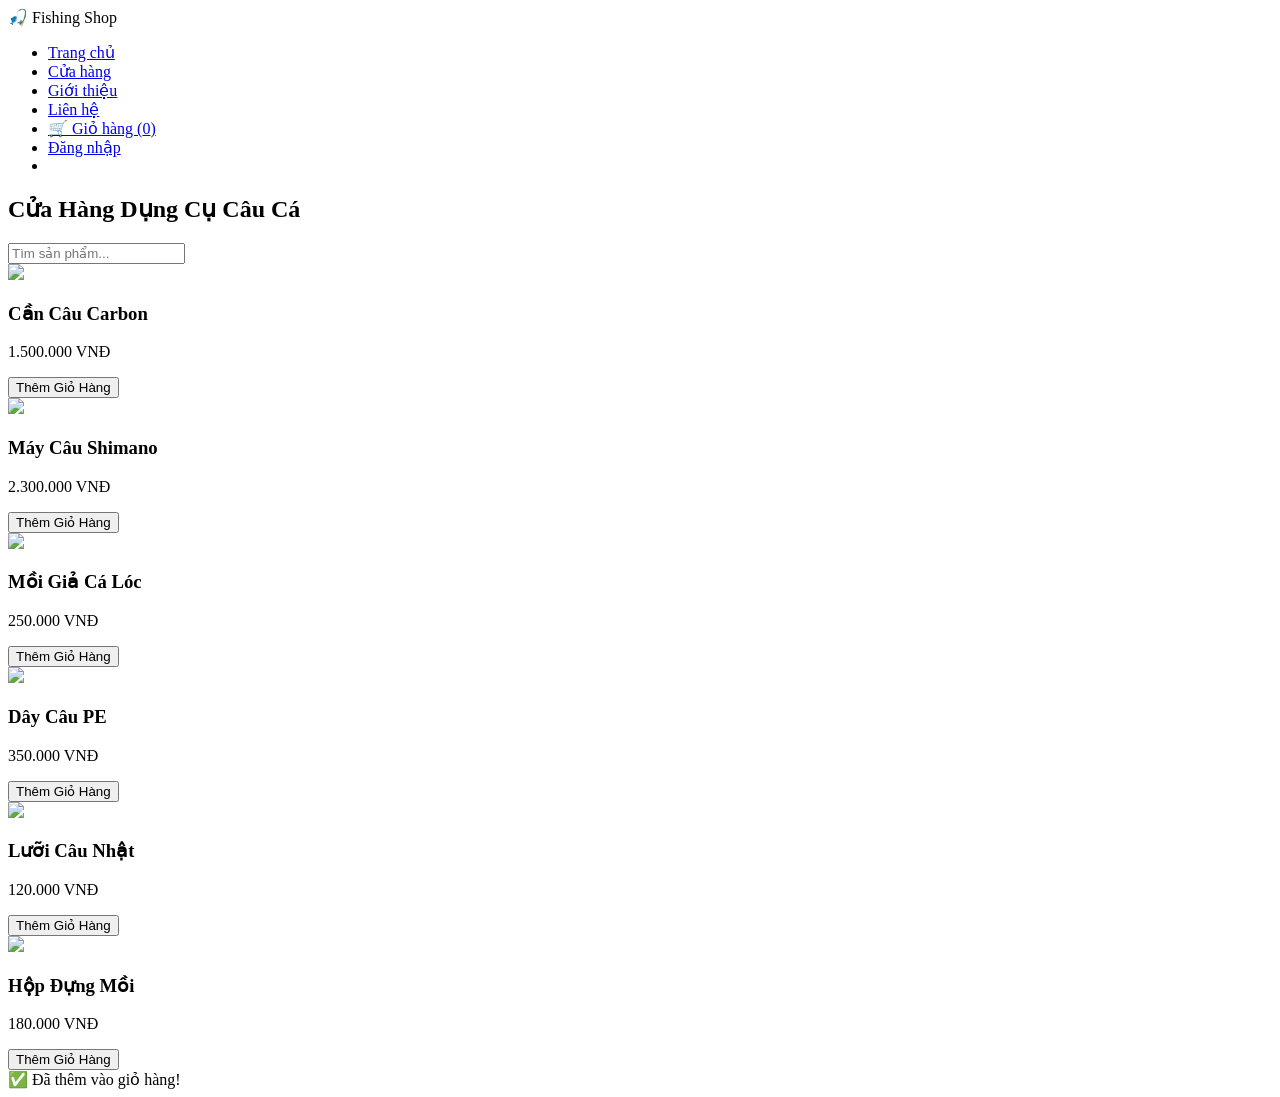
==== cuahang.html @ a8675704 "Add files via upload" ====
<!DOCTYPE html>
<html lang="vi">
<head>
    <meta charset="UTF-8">
    <meta name="viewport" content="width=device-width, initial-scale=1.0">
    <title>Cửa Hàng</title>
    <link rel="stylesheet" href="css/style.css">
</head>
<body>

<header>
    <nav>
        <div class="logo">🎣 Fishing Shop</div>


        <ul>
            <li><a href="index.html">Trang chủ</a></li>
            <li><a href="cuahang.html">Cửa hàng</a></li>
            <li><a href="gioithieu.html">Giới thiệu</a></li>
            <li><a href="lienhe.html">Liên hệ</a></li>
            <li>
                <a href="giohang.html">
                    🛒 Giỏ hàng (<span id="cartCount">0</span>)
                </a>
            </li>
            <li><a href="dangnhap.html">Đăng nhập</a></li>
            <li id="userInfo"></li>

            <li id="logoutBtn" style="display:none;">
                <a href="#" onclick="logout()">
                    Đăng xuất
                </a>
            </li>
        </ul>
    </nav>


</header>

<section class="shop">

    <h1>Cửa Hàng Dụng Cụ Câu Cá</h1>

    <input type="text"
           id="searchInput"
           placeholder="Tìm sản phẩm..."
           onkeyup="searchProduct()">

    <div class="product-container">

        <div class="card product">
        <img src="https://picsum.photos/300/200?11">
        <h3>Cần Câu Carbon</h3>
        <p>1.500.000 VNĐ</p>
        <button onclick="addToCart('Cần Câu Carbon',1500000)">
            Thêm Giỏ Hàng
        </button>
        </div>

        <div class="card product">
            <img src="https://picsum.photos/300/200?12">
            <h3>Máy Câu Shimano</h3>
            <p>2.300.000 VNĐ</p>
            <button onclick="addToCart('Máy Câu Shimano',2300000)">
                Thêm Giỏ Hàng
            </button>
        </div>

        <div class="card product">
            <img src="https://picsum.photos/300/200?13">
            <h3>Mồi Giả Cá Lóc</h3>
            <p>250.000 VNĐ</p>
            <button onclick="addToCart('Mồi Giả Cá Lóc',250000)">
                Thêm Giỏ Hàng
            </button>
        </div>

        <div class="card product">
            <img src="https://picsum.photos/300/200?14">
            <h3>Dây Câu PE</h3>
            <p>350.000 VNĐ</p>
            <button onclick="addToCart('Dây Câu PE',350000)">
                Thêm Giỏ Hàng
            </button>
        </div>

        <div class="card product">
            <img src="https://picsum.photos/300/200?15">
            <h3>Lưỡi Câu Nhật</h3>
            <p>120.000 VNĐ</p>
            <button onclick="addToCart('Lưỡi Câu Nhật',120000)">
                Thêm Giỏ Hàng
            </button>
        </div>

        <div class="card product">
            <img src="https://picsum.photos/300/200?16">
            <h3>Hộp Đựng Mồi</h3>
            <p>180.000 VNĐ</p>
            <button onclick="addToCart('Hộp Đựng Mồi',180000)">
                Thêm Giỏ Hàng
            </button>
        </div>

    </div>

</section>
<div id="toast" class="toast">
    ✅ Đã thêm vào giỏ hàng!
</div>
<script src="js/main.js"></script>

</body>
</html>
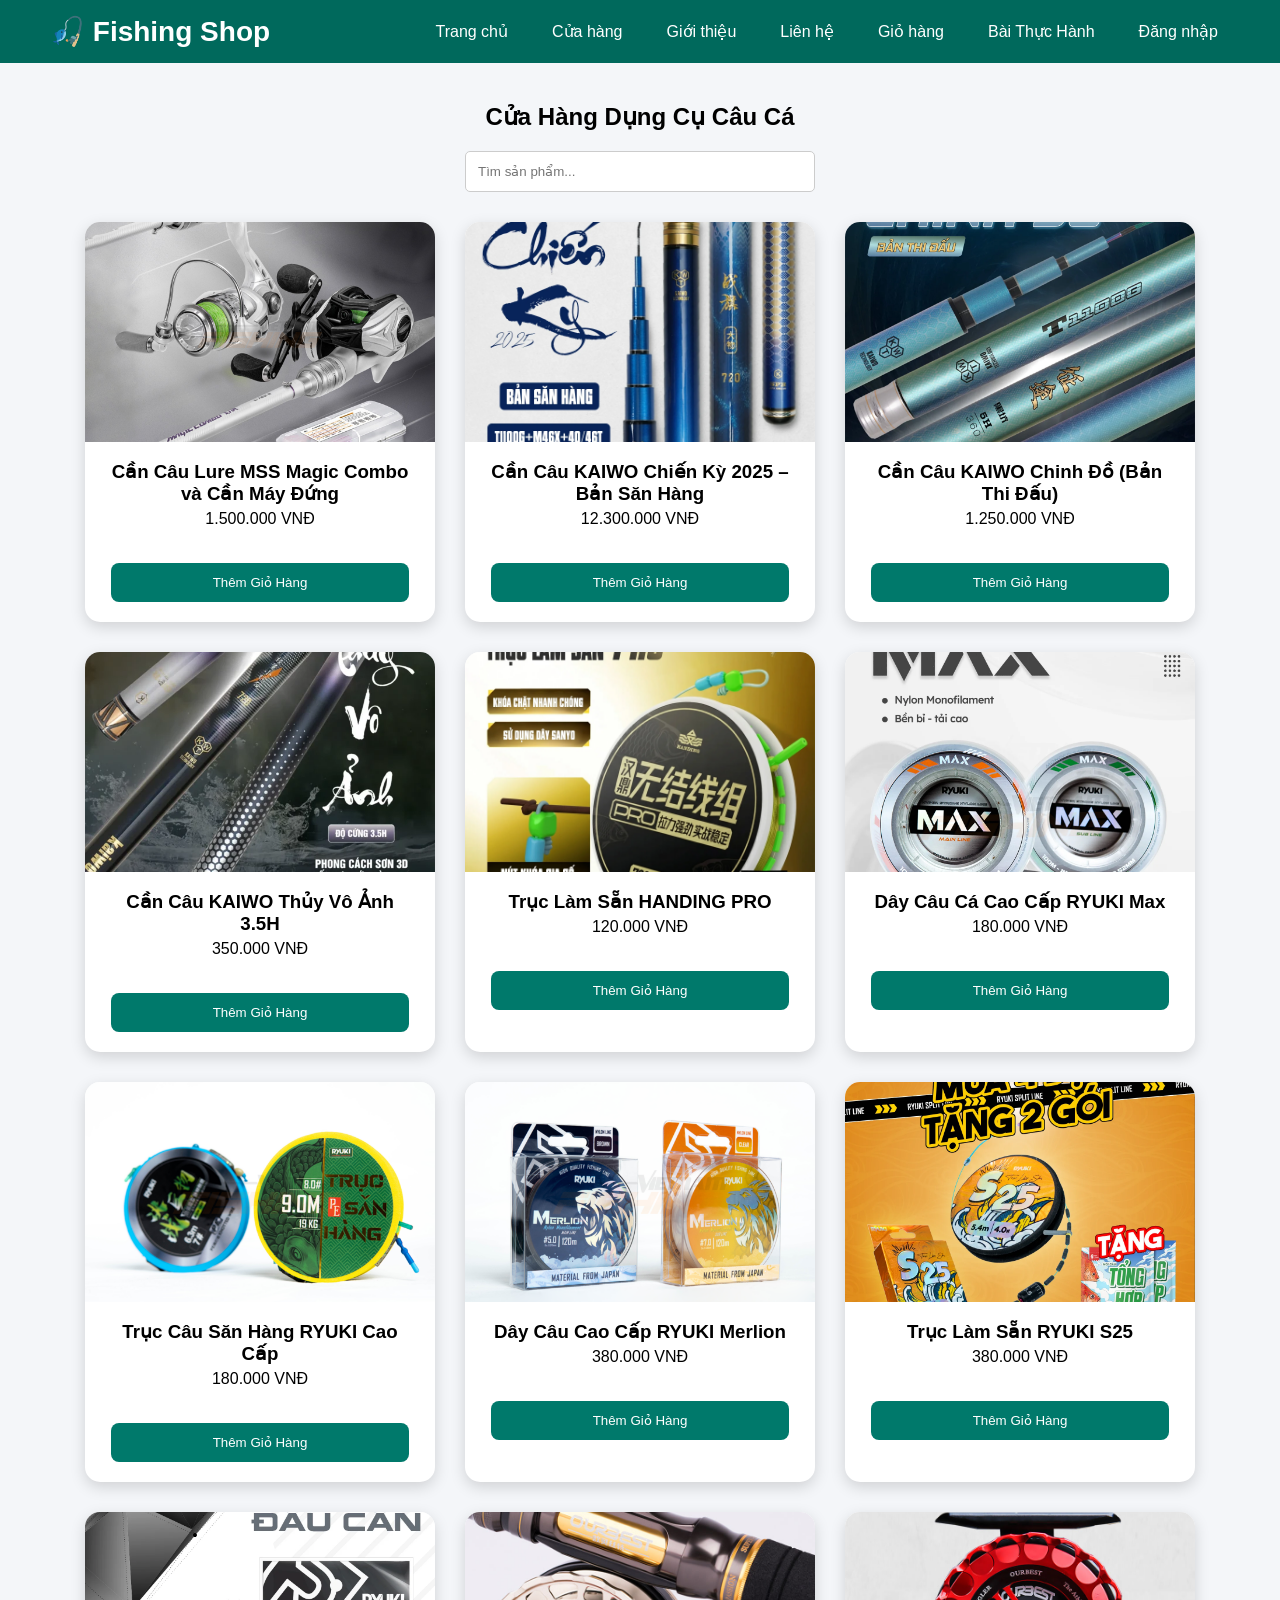
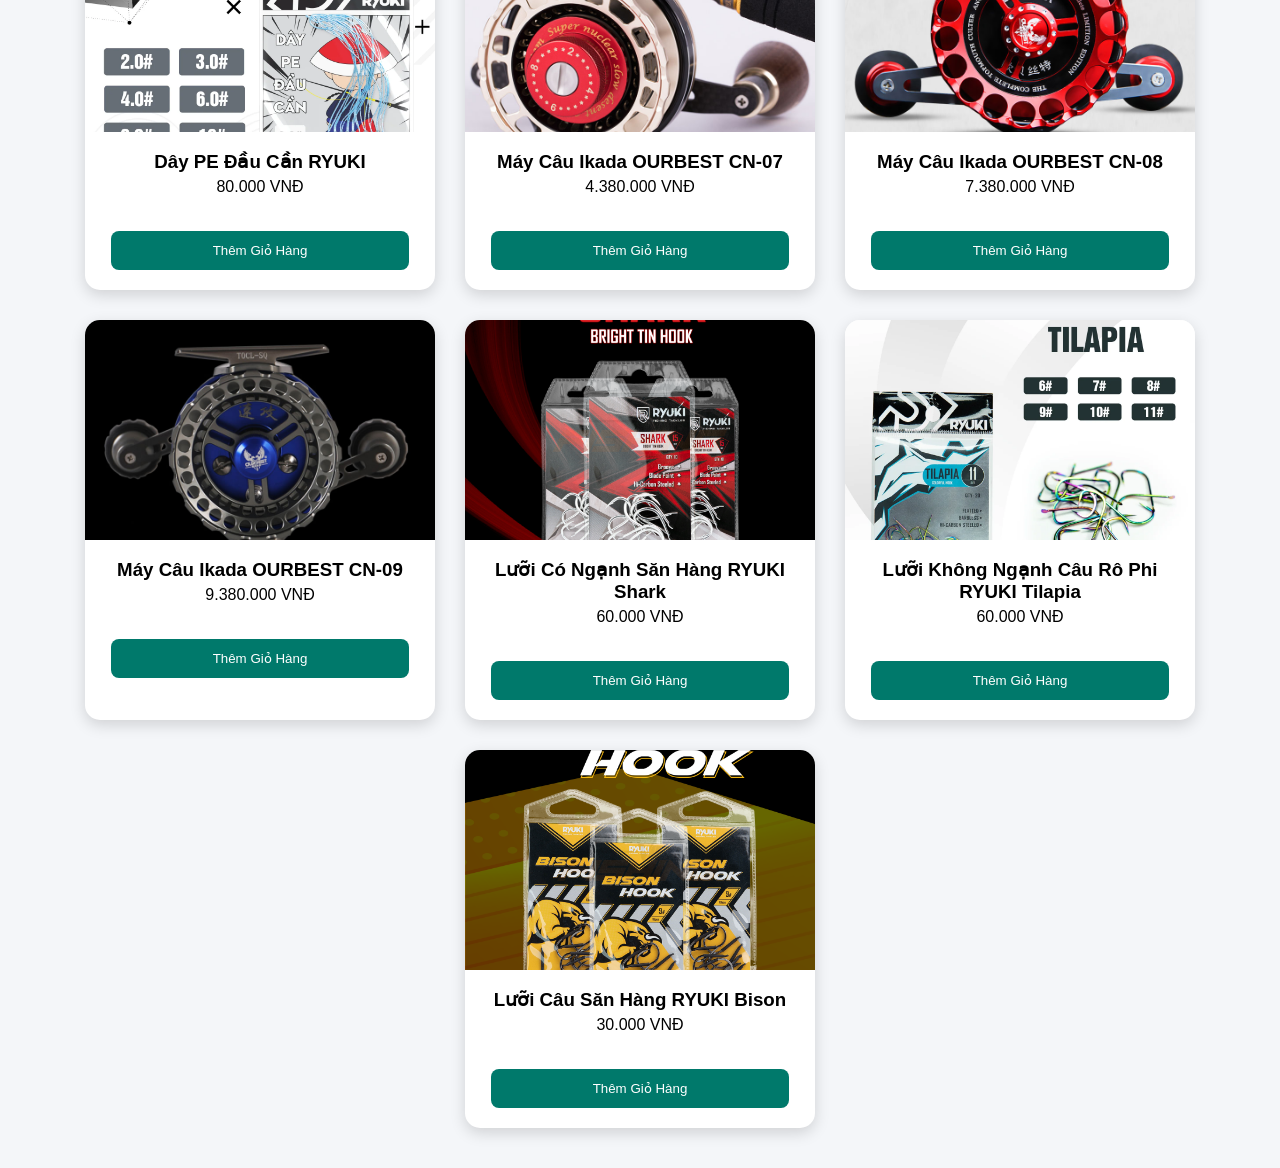
==== commit bba9cd75: "Add files via upload" ====
--- a/cuahang.html
+++ b/cuahang.html
@@ -12,95 +12,166 @@
     <nav>
         <div class="logo">🎣 Fishing Shop</div>
 
-
         <ul>
             <li><a href="index.html">Trang chủ</a></li>
             <li><a href="cuahang.html">Cửa hàng</a></li>
             <li><a href="gioithieu.html">Giới thiệu</a></li>
             <li><a href="lienhe.html">Liên hệ</a></li>
-            <li>
-                <a href="giohang.html">
-                    🛒 Giỏ hàng (<span id="cartCount">0</span>)
-                </a>
-            </li>
+            <li><a href="giohang.html">Giỏ hàng</a></li>
+            <li><a href="labthuchanh.html">Bài Thực Hành</a></li>
             <li><a href="dangnhap.html">Đăng nhập</a></li>
-            <li id="userInfo"></li>
-
-            <li id="logoutBtn" style="display:none;">
-                <a href="#" onclick="logout()">
-                    Đăng xuất
-                </a>
-            </li>
         </ul>
     </nav>
-
-
 </header>
 
 <section class="shop">
 
     <h1>Cửa Hàng Dụng Cụ Câu Cá</h1>
 
-    <input type="text"
-           id="searchInput"
-           placeholder="Tìm sản phẩm..."
-           onkeyup="searchProduct()">
+   <input
+    type="text"
+    id="searchInput"
+    placeholder="Tìm sản phẩm..."
+    onkeyup="searchProduct()">
 
     <div class="product-container">
 
         <div class="card product">
-        <img src="https://picsum.photos/300/200?11">
-        <h3>Cần Câu Carbon</h3>
+        <img src="images/cancaulure.png">
+        <h3>Cần Câu Lure MSS Magic Combo và Cần Máy Đứng</h3>
         <p>1.500.000 VNĐ</p>
-        <button onclick="addToCart('Cần Câu Carbon',1500000)">
+        <button onclick="addToCart('Cần Câu Lure MSS Magic Combo và Cần Máy Đứng',1500000)">
             Thêm Giỏ Hàng
         </button>
         </div>
 
         <div class="card product">
-            <img src="https://picsum.photos/300/200?12">
-            <h3>Máy Câu Shimano</h3>
-            <p>2.300.000 VNĐ</p>
-            <button onclick="addToCart('Máy Câu Shimano',2300000)">
+            <img src="images/cancaukaiwo.webp">
+            <h3>Cần Câu KAIWO Chiến Kỳ 2025 – Bản Săn Hàng</h3>
+            <p>12.300.000 VNĐ</p>
+            <button onclick="addToCart('Cần Câu KAIWO Chiến Kỳ 2025 – Bản Săn Hàng',12300000)">
                 Thêm Giỏ Hàng
             </button>
         </div>
 
         <div class="card product">
-            <img src="https://picsum.photos/300/200?13">
-            <h3>Mồi Giả Cá Lóc</h3>
-            <p>250.000 VNĐ</p>
-            <button onclick="addToCart('Mồi Giả Cá Lóc',250000)">
+            <img src="images/canchinhdo.webp">
+            <h3>Cần Câu KAIWO Chinh Đồ (Bản Thi Đấu)</h3>
+            <p>1.250.000 VNĐ</p>
+            <button onclick="addToCart('Cần Câu KAIWO Chinh Đồ (Bản Thi Đấu)',1250000)">
                 Thêm Giỏ Hàng
             </button>
         </div>
 
         <div class="card product">
-            <img src="https://picsum.photos/300/200?14">
-            <h3>Dây Câu PE</h3>
+            <img src="images/cancautva.webp">
+            <h3>Cần Câu KAIWO Thủy Vô Ảnh 3.5H</h3>
             <p>350.000 VNĐ</p>
-            <button onclick="addToCart('Dây Câu PE',350000)">
+            <button onclick="addToCart('Cần Câu KAIWO Thủy Vô Ảnh 3.5H',350000)">
                 Thêm Giỏ Hàng
             </button>
         </div>
 
         <div class="card product">
-            <img src="https://picsum.photos/300/200?15">
-            <h3>Lưỡi Câu Nhật</h3>
+            <img src="images/truc.webp">
+            <h3>Trục Làm Sẵn HANDING PRO</h3>
             <p>120.000 VNĐ</p>
-            <button onclick="addToCart('Lưỡi Câu Nhật',120000)">
+            <button onclick="addToCart('Trục Làm Sẵn HANDING PRO',120000)">
                 Thêm Giỏ Hàng
             </button>
         </div>
 
         <div class="card product">
-            <img src="https://picsum.photos/300/200?16">
-            <h3>Hộp Đựng Mồi</h3>
+            <img src="images/truc2.webp">
+            <h3>Dây Câu Cá Cao Cấp RYUKI Max</h3>
             <p>180.000 VNĐ</p>
-            <button onclick="addToCart('Hộp Đựng Mồi',180000)">
+            <button onclick="addToCart('Dây Câu Cá Cao Cấp RYUKI Max',180000)">
                 Thêm Giỏ Hàng
             </button>
         </div>
+        <div class="card product">
+            <img src="images/truc3.png">
+            <h3>Trục Câu Săn Hàng RYUKI Cao Cấp</h3>
+            <p>180.000 VNĐ</p>
+            <button onclick="addToCart('Trục Câu Săn Hàng RYUKI Cao Cấp',180000)">
+                Thêm Giỏ Hàng
+            </button>
+        </div>
+         <div class="card product">
+            <img src="images/dcc.png">
+            <h3>Dây Câu Cao Cấp RYUKI Merlion</h3>
+            <p>380.000 VNĐ</p>
+            <button onclick="addToCart('Dây Câu Cao Cấp RYUKI Merlion',380000)">
+                Thêm Giỏ Hàng
+            </button>
+        </div>
+        <div class="card product">
+            <img src="images/truc4.webp">
+            <h3>Trục Làm Sẵn RYUKI S25</h3>
+            <p>380.000 VNĐ</p>
+            <button onclick="addToCart('Trục Làm Sẵn RYUKI S25',380000)">
+                Thêm Giỏ Hàng
+            </button>
+        </div>
+        <div class="card product">
+            <img src="images/day.webp">
+            <h3>Dây PE Đầu Cần RYUKI</h3>
+            <p>80.000 VNĐ</p>
+            <button onclick="addToCart('Dây PE Đầu Cần RYUKI',80000)">
+                Thêm Giỏ Hàng
+            </button>
+        </div>
+        <div class="card product">
+            <img src="images/maycau1.jpg">
+            <h3>Máy Câu Ikada OURBEST CN-07</h3>
+            <p>4.380.000 VNĐ</p>
+            <button onclick="addToCart('Máy Câu Ikada OURBEST CN-07',4380000)">
+                Thêm Giỏ Hàng
+            </button>
+        </div>
+        <div class="card product">
+            <img src="images/maycau2.jpg">
+            <h3>Máy Câu Ikada OURBEST CN-08</h3>
+            <p>7.380.000 VNĐ</p>
+            <button onclick="addToCart('Máy Câu Ikada OURBEST CN-08',7380000)">
+                Thêm Giỏ Hàng
+            </button>
+        </div>
+        <div class="card product">
+            <img src="images/maycau3.jpg">
+            <h3>Máy Câu Ikada OURBEST CN-09</h3>
+            <p>9.380.000 VNĐ</p>
+            <button onclick="addToCart('Máy Câu Ikada OURBEST CN-09',9380000)">
+                Thêm Giỏ Hàng
+            </button>
+        </div>
+        <div class="card product">
+            <img src="images/l1.png">
+            <h3>Lưỡi Có Ngạnh Săn Hàng RYUKI Shark</h3>
+            <p>60.000 VNĐ</p>
+            <button onclick="addToCart('Lưỡi Có Ngạnh Săn Hàng RYUKI Shark',60000)">
+                Thêm Giỏ Hàng
+            </button>
+        </div>
+        <div class="card product">
+            <img src="images/l2.webp">
+            <h3>Lưỡi Không Ngạnh Câu Rô Phi RYUKI Tilapia</h3>
+            <p>60.000 VNĐ</p>
+            <button onclick="addToCart('Lưỡi Không Ngạnh Câu Rô Phi RYUKI Tilapia',60000)">
+                Thêm Giỏ Hàng
+            </button>
+        </div>
+        <div class="card product">
+            <img src="images/l3.png">
+            <h3>Lưỡi Câu Săn Hàng RYUKI Bison</h3>
+            <p>30.000 VNĐ</p>
+            <button onclick="addToCart('Lưỡi Câu Săn Hàng RYUKI Bison',30000)">
+                Thêm Giỏ Hàng
+            </button>
+        </div>
+
+        
+        
 
     </div>
 
--- a/css/style.css
+++ b/css/style.css
@@ -0,0 +1,933 @@
+*{
+margin:0;
+padding:0;
+box-sizing:border-box;
+font-family:Arial, sans-serif;
+}
+
+body{
+background:#f5f5f5;
+}
+
+/* ================= MENU ================= */
+
+nav{
+background:#00695c;
+display:flex;
+justify-content:space-between;
+align-items:center;
+padding:15px 50px;
+}
+
+.logo{
+color:white;
+font-size:28px;
+font-weight:bold;
+}
+
+nav ul{
+    display:flex;
+    list-style:none;
+}
+
+nav ul li{
+    margin-left:20px;
+}
+
+nav ul li a{
+    color:white;
+    text-decoration:none;
+    transition:0.3s;
+    padding:8px 12px;
+    border-radius:5px;
+}
+
+nav ul li a:hover{
+    color:#ffd54f;
+    background:rgba(255,255,255,0.1);
+}
+
+/* ================= BANNER ================= */
+
+.banner{
+    height:450px;
+    position:relative;
+    overflow:hidden;
+}
+
+.slide{
+    position:absolute;
+    top:0;
+    left:0;
+
+    width:100%;
+    height:100%;
+
+    display:none;
+    flex-direction:column;
+    justify-content:center;
+    align-items:center;
+
+    text-align:center;
+
+    color:white;
+
+    background-size:cover;
+    background-position:center;
+    background-repeat:no-repeat;
+}
+.features{
+    display:flex;
+    justify-content:space-around;
+    gap:20px;
+
+    padding:50px 20px;
+
+    background:white;
+
+    position:relative;
+    z-index:10;
+}
+
+.slide.active{
+    display:flex;
+}
+
+.slide1{
+    background:
+    linear-gradient(
+    rgba(0,0,0,.6),
+    rgba(0,0,0,.6)
+    ),
+    url("../images/cancau.jpg");
+
+    background-size: cover !important;
+    background-position: center !important;
+    background-repeat: no-repeat !important;
+}
+
+.slide2{
+       background:
+    linear-gradient(
+    rgba(0,0,0,.6),
+    rgba(0,0,0,.6)
+    ),
+    url("../images/calon.jpg");
+
+    background-size: cover !important;
+    background-position: center !important;
+    background-repeat: no-repeat !important;
+}
+
+.slide3{
+    background:
+    linear-gradient(
+    rgba(0,0,0,.6),
+    rgba(0,0,0,.6)
+    ),
+    url("../images/hocauu.jpg");
+
+    background-size: cover !important;
+    background-position: center !important;
+    background-repeat: no-repeat !important;
+}
+
+.slide h1{
+    font-size:clamp(36px,5vw,60px);
+    font-weight:bold;
+    margin-bottom:20px;
+    text-shadow:3px 3px 15px rgba(0,0,0,.5);
+
+    max-width:90%;
+    line-height:1.2;
+
+    text-align:center;
+}
+
+.slide p{
+    font-size:24px;
+    max-width:800px;
+
+    text-align:center;
+    margin:0 auto;
+}
+
+.btn{
+    display:inline-block;
+    background:#ff9800;
+    color:white;
+    text-decoration:none;
+
+    padding:15px 35px;
+    border-radius:30px;
+
+    font-size:20px;
+    font-weight:bold;
+
+    margin-top:20px;
+    transition:0.3s;
+}
+
+.btn:hover{
+    background:#f57c00;
+    transform:scale(1.05);
+}
+
+/* ================= SẢN PHẨM ================= */
+
+.products{
+padding:50px;
+}
+
+.products h2{
+text-align:center;
+margin-bottom:30px;
+}
+
+.product-container{
+display:flex;
+justify-content:center;
+gap:30px;
+flex-wrap:wrap;
+}
+
+.card{
+width:300px;
+background:white;
+border-radius:10px;
+overflow:hidden;
+box-shadow:0 0 15px rgba(0,0,0,.2);
+transition:.3s;
+}
+
+.card:hover{
+transform:translateY(-10px);
+}
+
+.card img{
+width:100%;
+}
+
+.card h3{
+padding:15px;
+}
+
+.card p{
+padding:0 15px 15px;
+}
+
+.card button{
+margin:15px;
+padding:10px 20px;
+background:#00695c;
+color:white;
+border:none;
+border-radius:5px;
+cursor:pointer;
+transition:.3s;
+}
+
+.card button:hover{
+background:#004d40;
+transform:scale(1.05);
+}
+
+/* ================= CỬA HÀNG ================= */
+
+.shop{
+padding:40px;
+text-align:center;
+}
+
+.shop h1{
+margin-bottom:20px;
+}
+
+#searchInput{
+width:350px;
+padding:12px;
+margin-bottom:30px;
+border:1px solid #ccc;
+border-radius:5px;
+}
+
+/* ================= GIỎ HÀNG ================= */
+
+.cart-section{
+padding:40px;
+text-align:center;
+}
+
+.cart-item{
+background:white;
+width:400px;
+margin:15px auto;
+padding:15px;
+border-radius:10px;
+box-shadow:0 0 10px rgba(0,0,0,.2);
+}
+
+.cart-item h3{
+margin-bottom:10px;
+}
+.cart-buttons{
+    margin-top:20px;
+}
+
+.cart-buttons button{
+    padding:12px 25px;
+    margin:10px;
+
+    border:none;
+    border-radius:8px;
+
+    cursor:pointer;
+
+    font-size:16px;
+}
+
+.checkout-btn{
+    background:#28a745;
+    color:white;
+}
+
+.checkout-btn:hover{
+    background:#218838;
+}
+
+.customer-info{
+    width:400px;
+    margin:40px auto;
+
+    background:white;
+    padding:25px;
+
+    border-radius:12px;
+
+    box-shadow:0 0 10px rgba(0,0,0,.2);
+}
+
+.customer-info h3{
+    margin-bottom:20px;
+}
+
+.customer-info input{
+    width:100%;
+    padding:12px;
+    margin-bottom:15px;
+
+    border:1px solid #ccc;
+    border-radius:6px;
+
+    box-sizing:border-box;
+}
+
+/* ================= TOAST ================= */
+
+.toast{
+position:fixed;
+top:20px;
+right:20px;
+background:#28a745;
+color:white;
+padding:15px 25px;
+border-radius:8px;
+font-weight:bold;
+opacity:0;
+visibility:hidden;
+transition:.4s;
+z-index:9999;
+}
+
+.toast.show{
+opacity:1;
+visibility:visible;
+}
+
+/* ================= ĐĂNG NHẬP ================= */
+
+.login-box{
+width:500px;
+margin:60px auto;
+background:white;
+padding:40px;
+border-radius:20px;
+box-shadow:0 10px 25px rgba(0,0,0,.15);
+}
+
+.login-box h1,
+.login-box h2{
+text-align:center;
+margin-bottom:20px;
+}
+
+.login-box input{
+width:100%;
+padding:14px;
+margin-bottom:15px;
+border:1px solid #ccc;
+border-radius:10px;
+font-size:16px;
+}
+
+.login-option{
+display:flex;
+justify-content:space-between;
+align-items:center;
+margin:15px 0 20px;
+}
+
+.remember-me{
+display:flex;
+align-items:center;
+gap:8px;
+font-size:16px;
+}
+
+.remember-me input{
+width:18px;
+height:18px;
+margin:0;
+}
+
+.login-option a{
+color:#00695c;
+text-decoration:none;
+font-weight:bold;
+}
+
+.login-option a:hover{
+text-decoration:underline;
+}
+
+.login-box button{
+width:100%;
+padding:15px;
+background:#00695c;
+color:white;
+border:none;
+border-radius:10px;
+font-size:20px;
+font-weight:bold;
+cursor:pointer;
+transition:.3s;
+}
+
+.login-box button:hover{
+background:#004d40;
+transform:scale(1.02);
+}
+
+.register-link{
+text-align:center;
+margin-top:20px;
+}
+
+.register-link a{
+color:#00695c;
+text-decoration:none;
+font-weight:bold;
+}
+
+.register-link a:hover{
+text-decoration:underline;
+}
+
+/* ================= KHÁCH MỚI ================= */
+
+.choice-box{
+width:500px;
+margin:80px auto;
+background:white;
+padding:40px;
+text-align:center;
+border-radius:20px;
+box-shadow:0 10px 25px rgba(0,0,0,.15);
+}
+
+.choice-box p{
+margin:20px 0;
+}
+
+.choice-box button{
+margin:10px;
+padding:15px 25px;
+}
+
+
+/* ================= GIỚI THIỆU ================= */
+
+.about{
+width:90%;
+max-width:1200px;
+margin:40px auto;
+}
+
+.about-header{
+background:linear-gradient(135deg,#00695c,#009688);
+color:white;
+text-align:center;
+padding:60px 20px;
+border-radius:15px;
+margin-bottom:30px;
+}
+
+.about-header h1{
+font-size:50px;
+margin-bottom:15px;
+}
+
+.about-header p{
+font-size:22px;
+}
+
+.about-box{
+background:white;
+padding:30px;
+margin-bottom:25px;
+border-radius:15px;
+box-shadow:0 5px 15px rgba(0,0,0,.1);
+}
+
+.about-box h2{
+color:#00695c;
+margin-bottom:15px;
+}
+
+.about-box p{
+line-height:1.8;
+text-align:justify;
+}
+
+.about-box ul{
+margin-left:25px;
+line-height:2;
+}
+
+.about-box li{
+margin-bottom:8px;
+}
+
+/* ================= TRANG CHỦ ================= */
+
+.features{
+display:flex;
+justify-content:center;
+gap:25px;
+padding:50px;
+flex-wrap:wrap;
+}
+
+.feature-box{
+width:300px;
+background:white;
+padding:25px;
+border-radius:12px;
+text-align:center;
+box-shadow:0 5px 15px rgba(0,0,0,.1);
+transition:.3s;
+}
+
+.feature-box:hover{
+transform:translateY(-10px);
+}
+
+.feature-box h3{
+color:#00695c;
+margin-bottom:10px;
+}
+
+.stats{
+display:flex;
+justify-content:center;
+gap:40px;
+padding:50px;
+background:#00695c;
+color:white;
+flex-wrap:wrap;
+}
+
+.stat-box{
+text-align:center;
+}
+
+.stat-box h2{
+font-size:40px;
+}
+
+.about-home{
+width:85%;
+margin:50px auto;
+background:white;
+padding:35px;
+border-radius:15px;
+box-shadow:0 5px 15px rgba(0,0,0,.1);
+}
+
+.about-home h2{
+color:#00695c;
+margin-bottom:15px;
+}
+
+.about-home p{
+line-height:1.8;
+margin-bottom:10px;
+}
+
+/* ================= FOOTER ================= */
+
+footer{
+background:#00695c;
+color:white;
+text-align:center;
+padding:20px;
+margin-top:50px;
+}
+
+/* ================= ANIMATION ================= */
+
+@keyframes slideDown{
+from{
+opacity:0;
+transform:translateY(-80px);
+}
+to{
+opacity:1;
+transform:translateY(0);
+}
+}
+
+@keyframes fadeIn{
+from{
+opacity:0;
+}
+to{
+opacity:1;
+}
+}
+
+@keyframes zoomIn{
+from{
+opacity:0;
+transform:scale(0.5);
+}
+to{
+opacity:1;
+transform:scale(1);
+}
+}
+.contact-container{
+width:90%;
+margin:40px auto;
+display:flex;
+gap:30px;
+flex-wrap:wrap;
+}
+
+.contact-info,
+.contact-form{
+flex:1;
+min-width:350px;
+background:white;
+padding:30px;
+border-radius:15px;
+box-shadow:0 5px 15px rgba(0,0,0,.1);
+}
+
+.contact-info h2,
+.contact-form h2{
+color:#00695c;
+margin-bottom:20px;
+}
+
+.contact-info p{
+margin-bottom:15px;
+font-size:18px;
+}
+
+.contact-form input,
+.contact-form textarea{
+width:100%;
+padding:12px;
+margin-bottom:15px;
+border:1px solid #ccc;
+border-radius:8px;
+}
+
+.contact-form textarea{
+height:150px;
+resize:none;
+}
+
+.contact-form button{
+width:100%;
+padding:12px;
+background:#00695c;
+color:white;
+border:none;
+border-radius:8px;
+cursor:pointer;
+transition:.3s;
+}
+
+.contact-form button:hover{
+background:#004d40;
+transform:scale(1.02);
+}
+.register-link{
+    text-align:center;
+    margin-top:20px;
+}
+
+.register-link a{
+    color:#00695c;
+    text-decoration:none;
+    font-weight:bold;
+}
+
+.register-link a:hover{
+    text-decoration:underline;
+}
+
+.products{
+    padding:70px 20px;
+    background:#f5f5f5;
+}
+
+.products h2{
+    text-align:center;
+    font-size:42px;
+    margin-bottom:40px;
+}
+
+.product-container{
+    display:flex;
+    justify-content:center;
+    gap:30px;
+    flex-wrap:wrap;
+}
+
+.card{
+    width:350px;
+    background:white;
+    border-radius:15px;
+    overflow:hidden;
+    position:relative;
+
+    box-shadow:0 5px 15px rgba(0,0,0,.15);
+
+    transition:.3s;
+}
+
+.card:hover{
+    transform:translateY(-10px);
+    box-shadow:0 15px 30px rgba(0,0,0,.25);
+}
+
+.card img{
+    width:100%;
+    height:220px;
+    object-fit:cover;
+}
+
+.card h3{
+    padding:15px 20px 5px;
+}
+
+.price{
+    color:#e53935;
+    font-size:28px;
+    font-weight:bold;
+    padding:0 20px;
+}
+
+.card button{
+    width:85%;
+    margin:20px auto;
+    display:block;
+
+    padding:12px;
+
+    border:none;
+    border-radius:8px;
+
+    background:#00796b;
+    color:white;
+
+    cursor:pointer;
+}
+
+.card button:hover{
+    background:#005f56;
+}
+
+.hot{
+    position:absolute;
+    top:10px;
+    left:10px;
+
+    background:red;
+    color:white;
+
+    padding:5px 10px;
+    border-radius:20px;
+
+    font-size:12px;
+    font-weight:bold;
+}
+.back-home{
+    text-align:center;
+    margin:30px 0;
+}
+
+.back-home a{
+    background:#00796b;
+    color:white;
+    padding:12px 25px;
+    text-decoration:none;
+    border-radius:8px;
+    font-weight:bold;
+}
+
+.back-home a:hover{
+    background:#009688;
+}
+body{
+    background:#f4f6f9;
+    font-family:Arial, sans-serif;
+}
+*
+{
+    margin:0;
+    padding:0;
+    box-sizing:border-box;
+}
+
+body{
+    background:#f4f6f9;
+}
+
+.container{
+    width:90%;
+    max-width:1200px;
+    margin:30px auto;
+}
+
+.header{
+    background:linear-gradient(135deg,#00796b,#009688);
+    color:white;
+    text-align:center;
+    padding:40px 20px;
+    box-shadow:0 3px 10px rgba(0,0,0,.15);
+}
+
+.header h1{
+    font-size:40px;
+    margin-bottom:10px;
+}
+
+.header p{
+    font-size:18px;
+    opacity:.9;
+}
+
+.lab-menu{
+    display:flex;
+    justify-content:center;
+    flex-wrap:wrap;
+    gap:12px;
+    margin:30px 0;
+}
+
+.lab-menu button{
+    padding:12px 22px;
+    border:none;
+    border-radius:30px;
+    background:#00796b;
+    color:white;
+    font-size:16px;
+    font-weight:bold;
+    cursor:pointer;
+    transition:.3s;
+}
+
+.lab-menu button:hover{
+    background:#009688;
+    transform:translateY(-3px);
+}
+
+.lab-content{
+    display:none;
+    justify-content:center;
+    flex-wrap:wrap;
+    gap:25px;
+}
+
+.lab-card{
+    width:280px;
+    min-height:180px;
+
+    background:white;
+
+    border-radius:18px;
+
+    padding:25px;
+
+    text-align:center;
+
+    box-shadow:0 5px 15px rgba(0,0,0,.15);
+
+    transition:.3s;
+
+    display:flex;
+    flex-direction:column;
+    justify-content:space-between;
+}
+
+.lab-card:hover{
+    transform:translateY(-8px);
+    box-shadow:0 12px 25px rgba(0,0,0,.25);
+}
+
+.lab-card h3{
+    color:#00796b;
+    font-size:22px;
+    margin-bottom:15px;
+}
+
+.lab-card a{
+    display:inline-block;
+
+    padding:12px 25px;
+
+    background:#ff9800;
+
+    color:white;
+
+    text-decoration:none;
+
+    border-radius:30px;
+
+    font-weight:bold;
+
+    transition:.3s;
+}
+
+.lab-card a:hover{
+    background:#f57c00;
+    transform:scale(1.05);
+}
+
+@media(max-width:768px){
+
+    .header h1{
+        font-size:28px;
+    }
+
+    .lab-card{
+        width:100%;
+    }
+
+}
+
+
